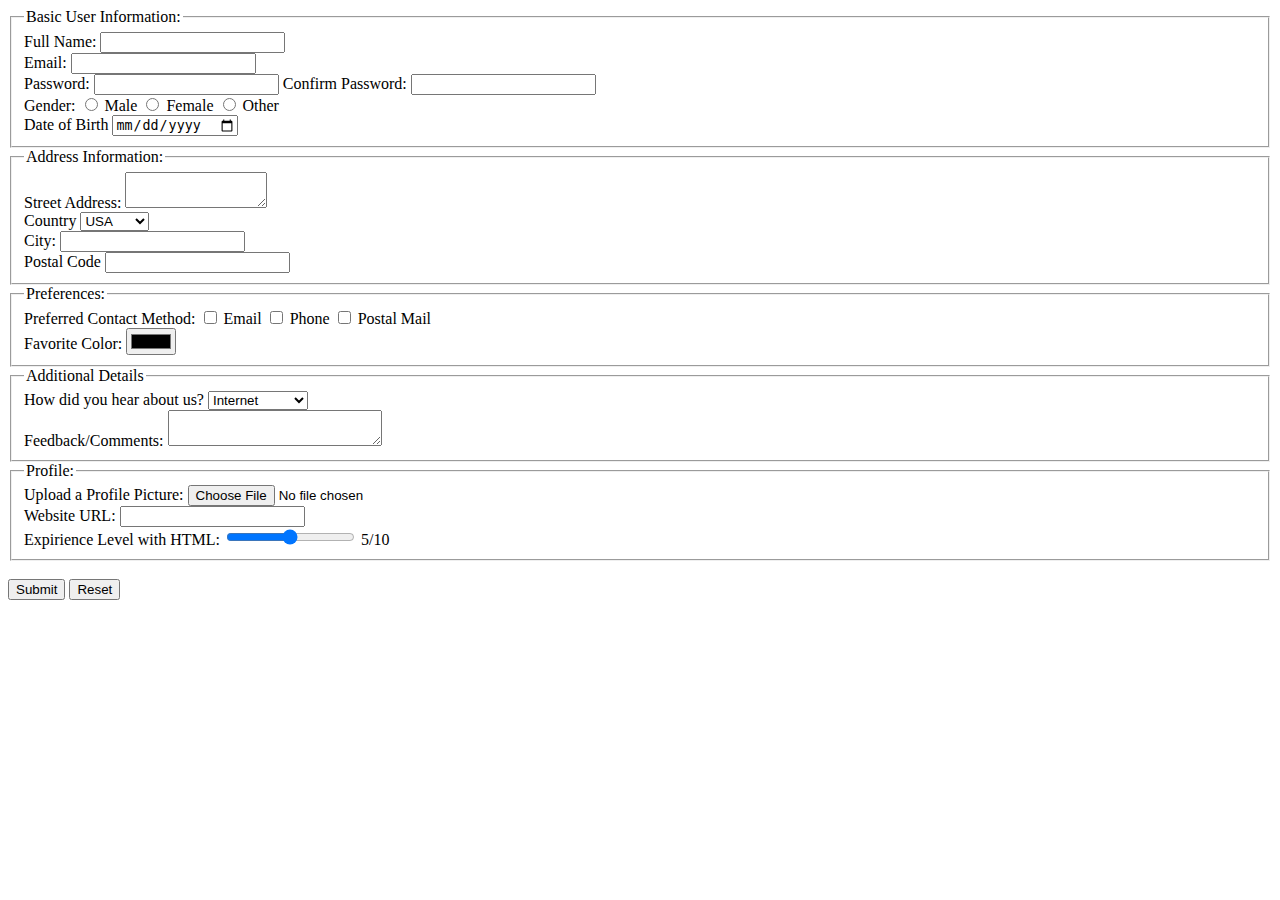
==== Forms.html @ 11f1b3f1 "HTML FORMS" ====
<!DOCTYPE html>
<html lang="en">

<head>
    <meta charset="UTF-8">
    <meta name="viewport" content="width=device-width, initial-scale=1.0">
    <title>Forms</title>
</head>

<body>
    <form action="/action_page.php">

        <!-- Basic user Information -->
        <fieldset>
            <legend>Basic User Information:</legend>

            <label for="fname">Full Name:</label>
            <input type="text" id="fname" required><br>

            <label for="email">Email:</label>
            <input type="email" id="email" required><br>

            <label for="password">Password: </label>
            <input type="password" id="password" required>

            <label for="cpassword">Confirm Password:</label>
            <input type="password" id="cpassword" required><br>

            <label>Gender: </label>
            <input type="radio" id="male" value="male">
            <label for="male">Male</label>

            <input type="radio" id="female" name="gender" value="female">
            <label for="female">Female</label>

            <input type="radio" id="other" name="gender" value="other">
            <label for="other">Other</label><br>

            <label for="birthday">Date of Birth</label>
            <input id="birthday" type="date">
        </fieldset>
        <!-- Adress Information -->
        <fieldset>
            <legend>Address Information: </legend>

            <label for="street-address">Street Address: </label>
            <textarea id="street-address" cols="15" rows="2">
            </textarea><br>

            <label for="country">Country</label>
            <select id="country">
                <option value="usa">USA</option>
                <option value="canada">Canada</option>
                <option value="mexico">Mexico</option>
                <option value="cuba">Cuba</option>
                <option value="japan">Japan</option>
            </select><br>

            <label for="city">City:</label>
            <input type="text" id="city"><br>

            <label for="postcode">Postal Code</label>
            <input type="number" id="postcode">
        </fieldset>
        <!-- Preferences -->
        <fieldset>
            <legend>Preferences:</legend>

            <label>Preferred Contact Method:</label>

            <input type="checkbox" id="mail" value="mail">
            <label for="mail">Email</label>

            <input type="checkbox" id="phone" value="phone">
            <label for="phone">Phone</label>

            <input type="checkbox" id="postalmail" value="postalmail">
            <label for="postalmail">Postal Mail</label><br>

            <label for="color">Favorite Color:</label>
            <input id="color" type="color">
        </fieldset>
        <!-- Additional Details -->
        <fieldset>
            <legend>Additional Details</legend>

            <label for="hear-about-us">How did you hear about us?</label>
            <select id="hear-about-us">
                <option value="internet">Internet</option>
                <option value="friends">Friends</option>
                <option value="adv">Advertisment</option>
                <option value="other">Other</option>
            </select><br>

            <label for="feedback">Feedback/Comments:</label>
            <textarea id="feedback" cols="24" rows="2">
            </textarea><br>

        </fieldset>
        <!-- Profile -->
        <fieldset>
            <legend>Profile:</legend>

            <label for="prof-picture">Upload a Profile Picture: </label>
            <input id="prof-picture" type="file"><br>

            <label for="web-url">Website URL: </label>
            <input id="web-url" type="url"><br>

            <label for="expirience">Expirience Level with HTML:</label>
            <input type="range" id="expirience" name="1one" min="0" max="10" value="5" oninput="myFunction()">
            <output for="1one" id="displayValue">5/10</output>
        </fieldset><br>


        <input name="submit" type="submit">
        <input type="reset">
    </form>

    <script>
        function myFunction() {
            let result = document.getElementById("expirience").value;
            document.getElementById("displayValue").innerHTML = result + "/10";
        }
    </script>
</body>

</html>
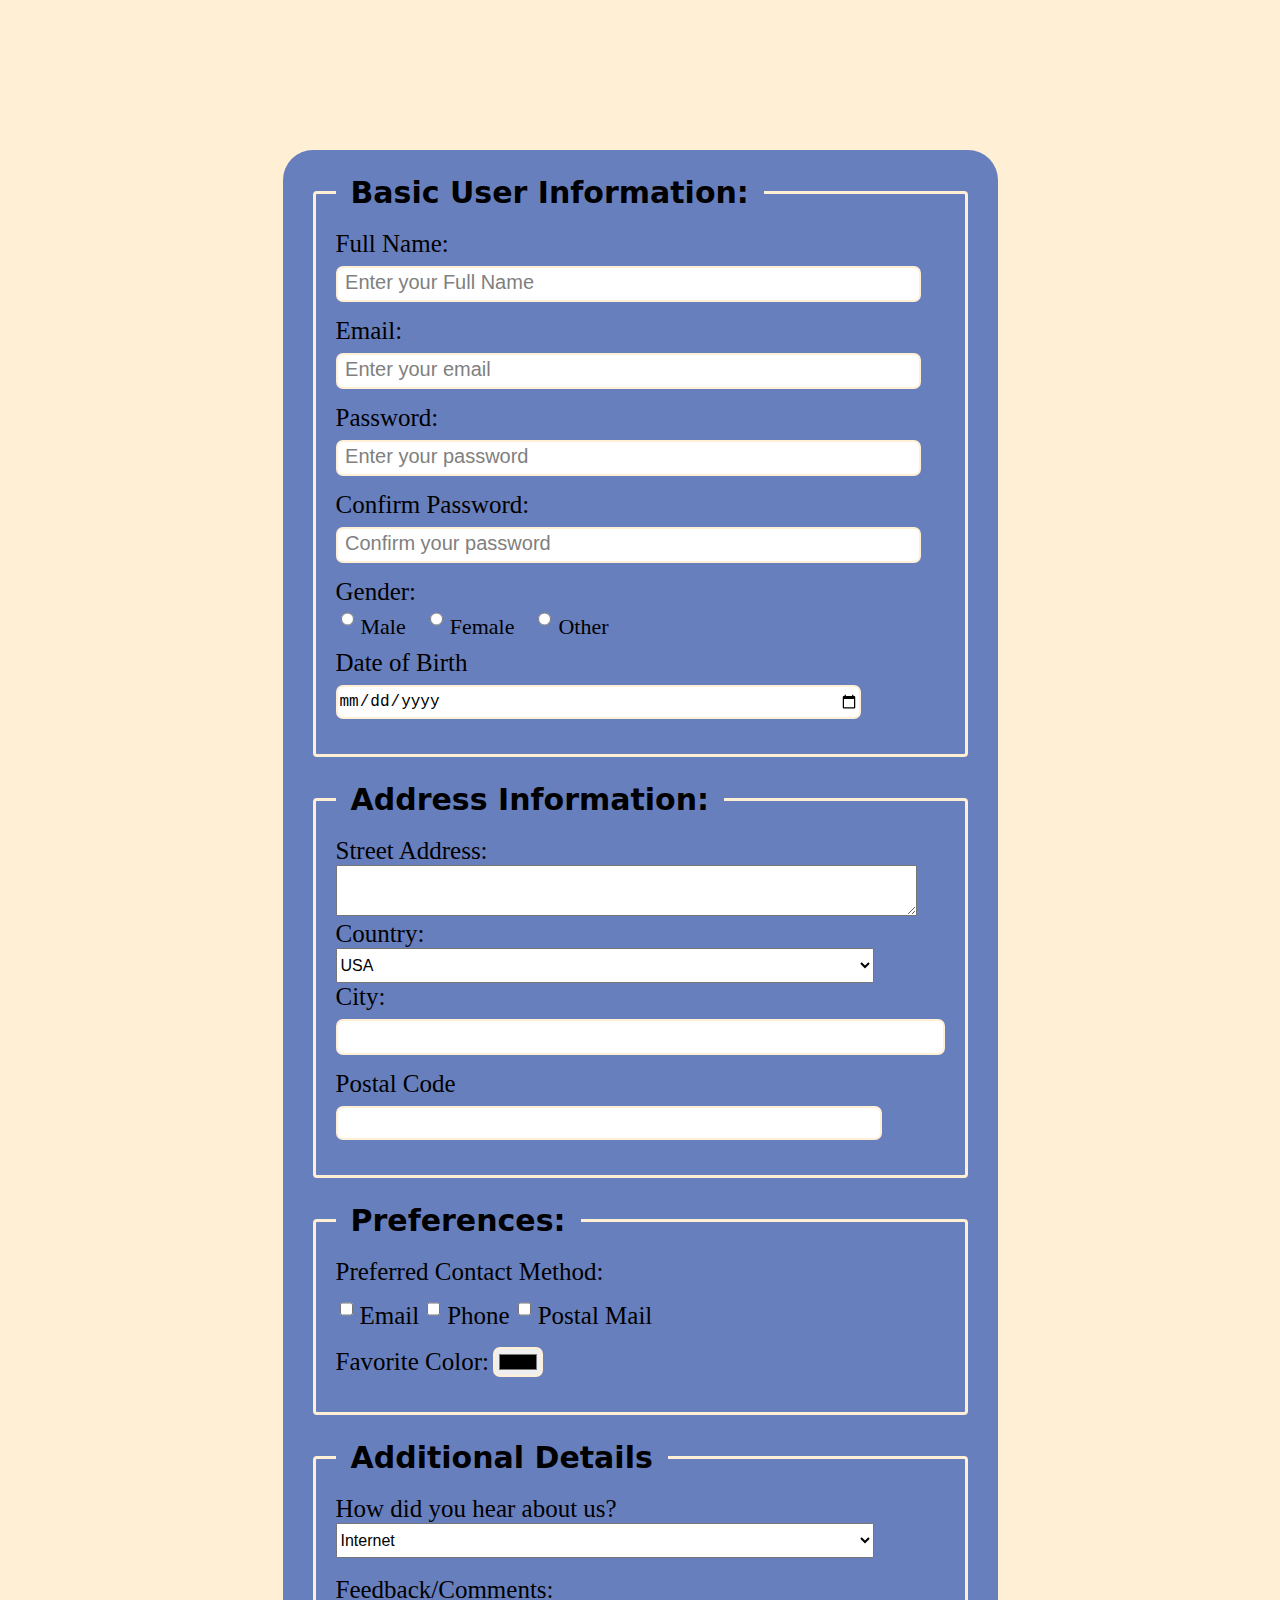
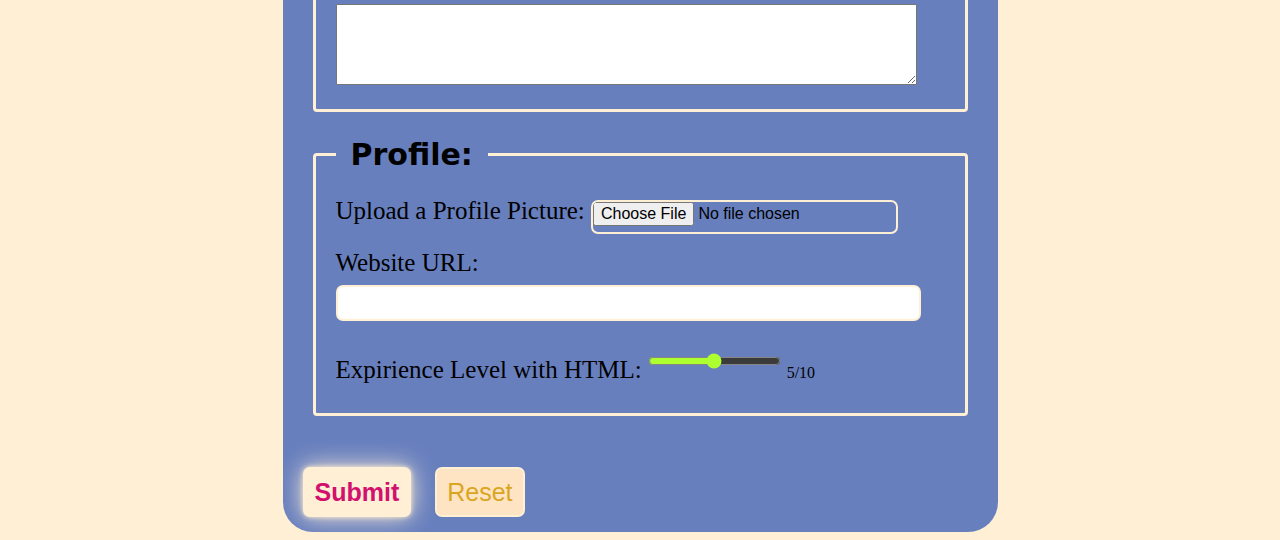
==== commit be8fe278: "added styles for form" ====
--- a/Forms.html
+++ b/Forms.html
@@ -5,6 +5,11 @@
     <meta charset="UTF-8">
     <meta name="viewport" content="width=device-width, initial-scale=1.0">
     <title>Forms</title>
+    <link rel="stylesheet" href="style.css">
+    <link
+        href="https://fonts.googleapis.com/css2?family=Montserrat:wght@400;500;700;900&family=Reem+Kufi:wght@400;500;600;700&family=Roboto:wght@400;500;700&display=swap"
+        rel="stylesheet">
+
 </head>
 
 <body>
@@ -12,42 +17,46 @@
 
         <!-- Basic user Information -->
         <fieldset>
-            <legend>Basic User Information:</legend>
+            <legend> Basic User Information: </legend>
 
-            <label for="fname">Full Name:</label>
-            <input type="text" id="fname" required><br>
+            <label for="fname"> Full Name: </label><br>
+            <input type="text" size="70" id="fname" placeholder=" Enter your Full Name" required><br>
 
-            <label for="email">Email:</label>
-            <input type="email" id="email" required><br>
+            <label for="email">Email:</label><br>
+            <input type="email" size="70" id="email" placeholder=" Enter your email" required><br>
 
-            <label for="password">Password: </label>
-            <input type="password" id="password" required>
+            <label for="password">Password: </label><br>
+            <input type="password" size="70" id="password" placeholder=" Enter your password" required><br>
 
-            <label for="cpassword">Confirm Password:</label>
-            <input type="password" id="cpassword" required><br>
+            <label for="cpassword">Confirm Password:</label><br>
+            <input type="password" size="70" id="cpassword" placeholder=" Confirm your password" required><br>
 
-            <label>Gender: </label>
-            <input type="radio" id="male" value="male">
-            <label for="male">Male</label>
 
-            <input type="radio" id="female" name="gender" value="female">
-            <label for="female">Female</label>
+            <label>Gender: </label><br>
+            <div class="gender-field">
+                <input type="radio" id="male" name="gender" value="male">
+                <label class="labe" for="male">Male</label>
 
-            <input type="radio" id="other" name="gender" value="other">
-            <label for="other">Other</label><br>
+                <input type="radio" id="female" name="gender" value="female">
+                <label for="female" class="labe">Female</label>
 
-            <label for="birthday">Date of Birth</label>
+                <input type="radio" id="other" name="gender" value="other">
+                <label for="other" class="labe">Other</label><br>
+            </div>
+
+
+            <label for="birthday">Date of Birth</label><br>
             <input id="birthday" type="date">
         </fieldset>
         <!-- Adress Information -->
         <fieldset>
             <legend>Address Information: </legend>
 
-            <label for="street-address">Street Address: </label>
-            <textarea id="street-address" cols="15" rows="2">
+            <label for="street-address">Street Address: </label><br>
+            <textarea id="street-address" cols="70" rows="3">
             </textarea><br>
 
-            <label for="country">Country</label>
+            <label for="country">Country:</label><br>
             <select id="country">
                 <option value="usa">USA</option>
                 <option value="canada">Canada</option>
@@ -56,17 +65,17 @@
                 <option value="japan">Japan</option>
             </select><br>
 
-            <label for="city">City:</label>
-            <input type="text" id="city"><br>
+            <label class="label-city" for="city">City:</label><br>
+            <input size="73" type="text" id="city"><br>
 
-            <label for="postcode">Postal Code</label>
+            <label for="postcode">Postal Code</label><br>
             <input type="number" id="postcode">
         </fieldset>
         <!-- Preferences -->
         <fieldset>
             <legend>Preferences:</legend>
 
-            <label>Preferred Contact Method:</label>
+            <label>Preferred Contact Method:</label><br>
 
             <input type="checkbox" id="mail" value="mail">
             <label for="mail">Email</label>
@@ -84,16 +93,16 @@
         <fieldset>
             <legend>Additional Details</legend>
 
-            <label for="hear-about-us">How did you hear about us?</label>
+            <label for="hear-about-us">How did you hear about us?</label><br>
             <select id="hear-about-us">
                 <option value="internet">Internet</option>
                 <option value="friends">Friends</option>
                 <option value="adv">Advertisment</option>
                 <option value="other">Other</option>
-            </select><br>
+            </select><br><br>
 
-            <label for="feedback">Feedback/Comments:</label>
-            <textarea id="feedback" cols="24" rows="2">
+            <label for="feedback">Feedback/Comments:</label><br>
+            <textarea id="feedback" cols="70" rows="5">
             </textarea><br>
 
         </fieldset>
@@ -104,8 +113,8 @@
             <label for="prof-picture">Upload a Profile Picture: </label>
             <input id="prof-picture" type="file"><br>
 
-            <label for="web-url">Website URL: </label>
-            <input id="web-url" type="url"><br>
+            <label for="web-url">Website URL: </label><br>
+            <input id="web-url" size="70" type="url"><br>
 
             <label for="expirience">Expirience Level with HTML:</label>
             <input type="range" id="expirience" name="1one" min="0" max="10" value="5" oninput="myFunction()">
@@ -113,8 +122,8 @@
         </fieldset><br>
 
 
-        <input name="submit" type="submit">
-        <input type="reset">
+        <input class="submit-button" name="submit" type="submit">
+        <input class="reset-button" type="reset">
     </form>
 
     <script>
--- a/style.css
+++ b/style.css
@@ -0,0 +1,118 @@
+body {
+
+    display: flex;
+    align-items: center;
+    justify-content: center;
+    margin-top: 150px;
+    background-color: papayawhip;
+    accent-color: greenyellow;
+
+}
+
+form {
+    border-radius: 30px;
+    background-color: #687fbe;
+}
+
+fieldset {
+    border-radius: 4px;
+    border: 3px solid papayawhip;
+    margin: 25px 30px 25px 30px;
+    padding: 20px 20px 20px 20px;
+}
+
+legend {
+    padding-left: 15px;
+    padding-right: 15px;
+    font-size: 30px;
+    font-weight: 700;
+    font-family: system-ui, -apple-system, BlinkMacSystemFont, 'Segoe UI', Roboto, Oxygen, Ubuntu, Cantarell, 'Open Sans', 'Helvetica Neue', sans-serif;
+}
+
+label {
+    font-size: 25px;
+    font-weight: 500;
+}
+
+.labe {
+    margin-right: 15px;
+    font-size: 22px;
+}
+
+input {
+    margin-bottom: 15px;
+    margin-top: 8px;
+    align-items: center;
+    height: 30px;
+    border-radius: 7px;
+    border: 2px solid papayawhip;
+}
+
+input:focus {
+    outline-style: none;
+    border: 3px solid rgba(172, 255, 47, 0.419);
+}
+
+select {
+    width: 538px;
+    height: 35px;
+}
+
+.gender-field {
+    margin-top: -10px;
+}
+
+::placeholder {
+    font-size: 20px;
+    color: grey;
+}
+
+#birthday {
+    width: 520px;
+    font-size: 16px;
+}
+
+
+#hear-about-us {
+    font-size: 16px;
+}
+
+#postcode {
+    width: 538px;
+    height: 28px;
+}
+
+#country {
+    font-size: 16px;
+}
+
+#prof-picture {
+    font-size: 16px;
+}
+
+
+.submit-button {
+    margin-left: 20px;
+    margin-right: 20px;
+    padding: 5px 10px 5px 10px;
+    height: 50px;
+    color: rgb(210, 16, 110);
+    font-weight: 700;
+    background-color: papayawhip;
+    font-size: 25px;
+    box-shadow: 0 0 5px papayawhip, 0 0 25px papayawhip;
+}
+
+.submit-button:hover {
+    box-shadow: 0 0 5px greenyellow, 0 0 25px greenyellow, 0 0 50px greenyellow, 0 0 100px greenyellow, 0 0 200px greenyellow;
+}
+
+
+
+.reset-button {
+    height: 50px;
+    padding: 5px 10px 5px 10px;
+    background-color: bisque;
+    color: goldenrod;
+    font-size: 25px;
+}